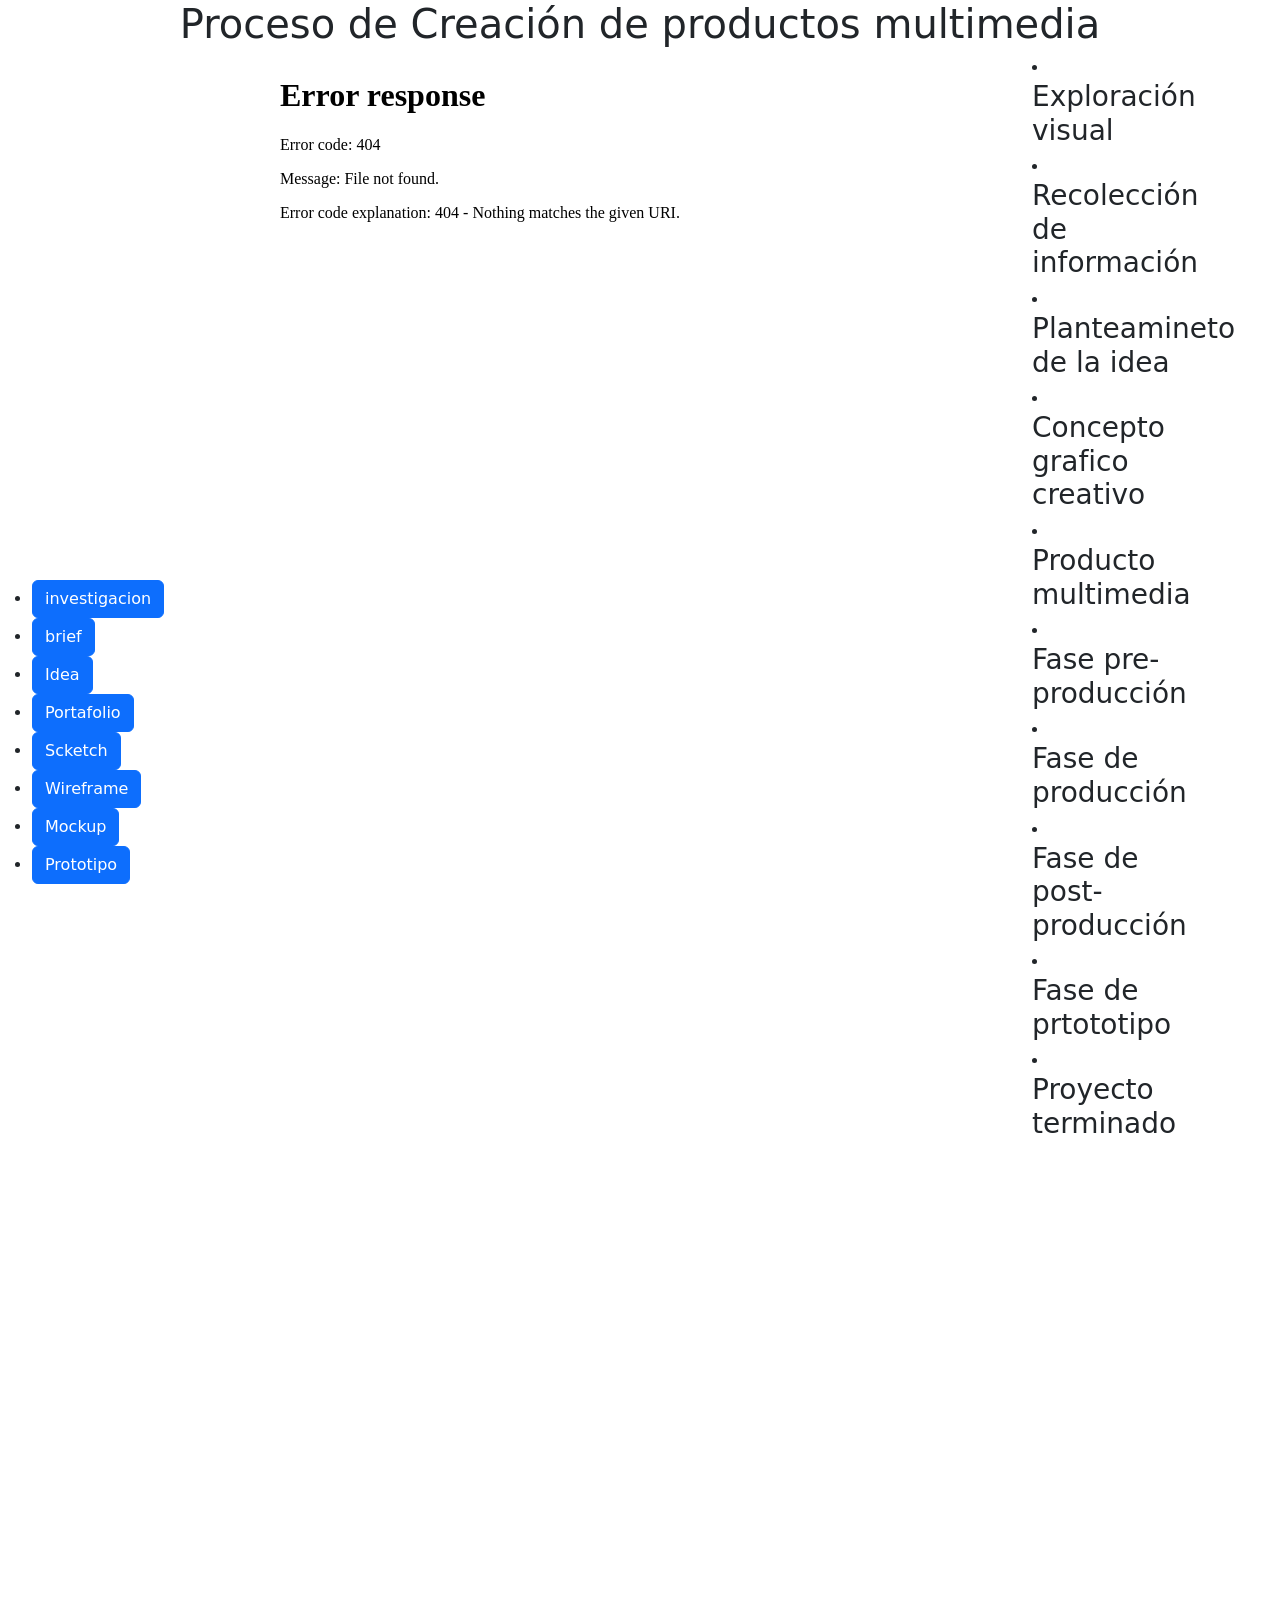
==== index.html @ 9ab6b114 "subir codigo" ====
<!doctype html>
<html lang="es">

<head>
    <meta charset="utf-8">
    <meta name="viewport" content="width=device-width, initial-scale=1">
    <title>Bootstrap demo</title>
    <link href="https://cdn.jsdelivr.net/npm/bootstrap@5.3.8/dist/css/bootstrap.min.css" rel="stylesheet"
        integrity="sha384-sRIl4kxILFvY47J16cr9ZwB07vP4J8+LH7qKQnuqkuIAvNWLzeN8tE5YBujZqJLB" crossorigin="anonymous">
    <link rel="stylesheet" href="style.css">
</head>

<body>
    <div class="container">
        <div class="row">
            <header class="col-12">
                <h1 class="text-center">Proceso de Creación de productos multimedia</h1>
            </header>
        </div>
        <div class="row">
            <nav class="col-2">
                <div class="fixed-bottom">
                    <ul>
                        <li>
                            <a class="btn btn-primary" href="#investigacion" role="button">investigacion</a>
                        </li>
                        <li>
                            <a class="btn btn-primary" href="#brief" role="button">brief</a>
                        </li>
                        <li>
                            <button type="button" class="btn btn-primary">Idea</button>
                        </li>
                        <li>
                            <button type="button" class="btn btn-primary">Portafolio</button>
                        </li>
                        <li>
                            <button type="button" class="btn btn-primary">Scketch</button>
                        </li>
                        <li>
                            <button type="button" class="btn btn-primary">Wireframe</button>
                        </li>
                        <li>
                            <button type="button" class="btn btn-primary">Mockup</button>
                        <li>
                            <button type="button" class="btn btn-primary">Prototipo</button>
                        </li>
                        </li>
                    </ul>
                </div>
            </nav>
            <section class="col-8">
                <iframe src="investigacion/PÁGINAS WEB.pdf" frameborder="0" width="100%" height="100%" id="investigacion"></iframe>
                <iframe src="Brief/Brief Informativo.pdf" frameborder="0" width="100%" height="800px" id="brief"></iframe>
            </section>
            <aside class="col-2">
                <li>
                    <h3>Exploración visual</h3>
                </li>
                <li>
                    <h3>Recolección de información</h3>
                </li>
                <li>
                    <h3>Planteamineto de la idea</h3>
                </li>
                <li>
                    <h3>Concepto grafico creativo</h3>
                </li>
                <li>
                    <h3>Producto multimedia</h3>
                </li>
                <li>
                    <h3>Fase pre-producción</h3>
                </li>
                <li>
                    <h3>Fase de producción</h3>
                </li>
                <li>
                    <h3>Fase de post-producción</h3>
                </li>
                <li>
                    <h3>Fase de prtototipo</h3>
                </li>
                <li>
                    <h3>Proyecto terminado</h3>
                </li>
            </aside>
        </div>
    </div>


    <script src="https://cdn.jsdelivr.net/npm/bootstrap@5.3.8/dist/js/bootstrap.bundle.min.js"
        integrity="sha384-FKyoEForCGlyvwx9Hj09JcYn3nv7wiPVlz7YYwJrWVcXK/BmnVDxM+D2scQbITxI"
        crossorigin="anonymous"></script>
</body>

</html>
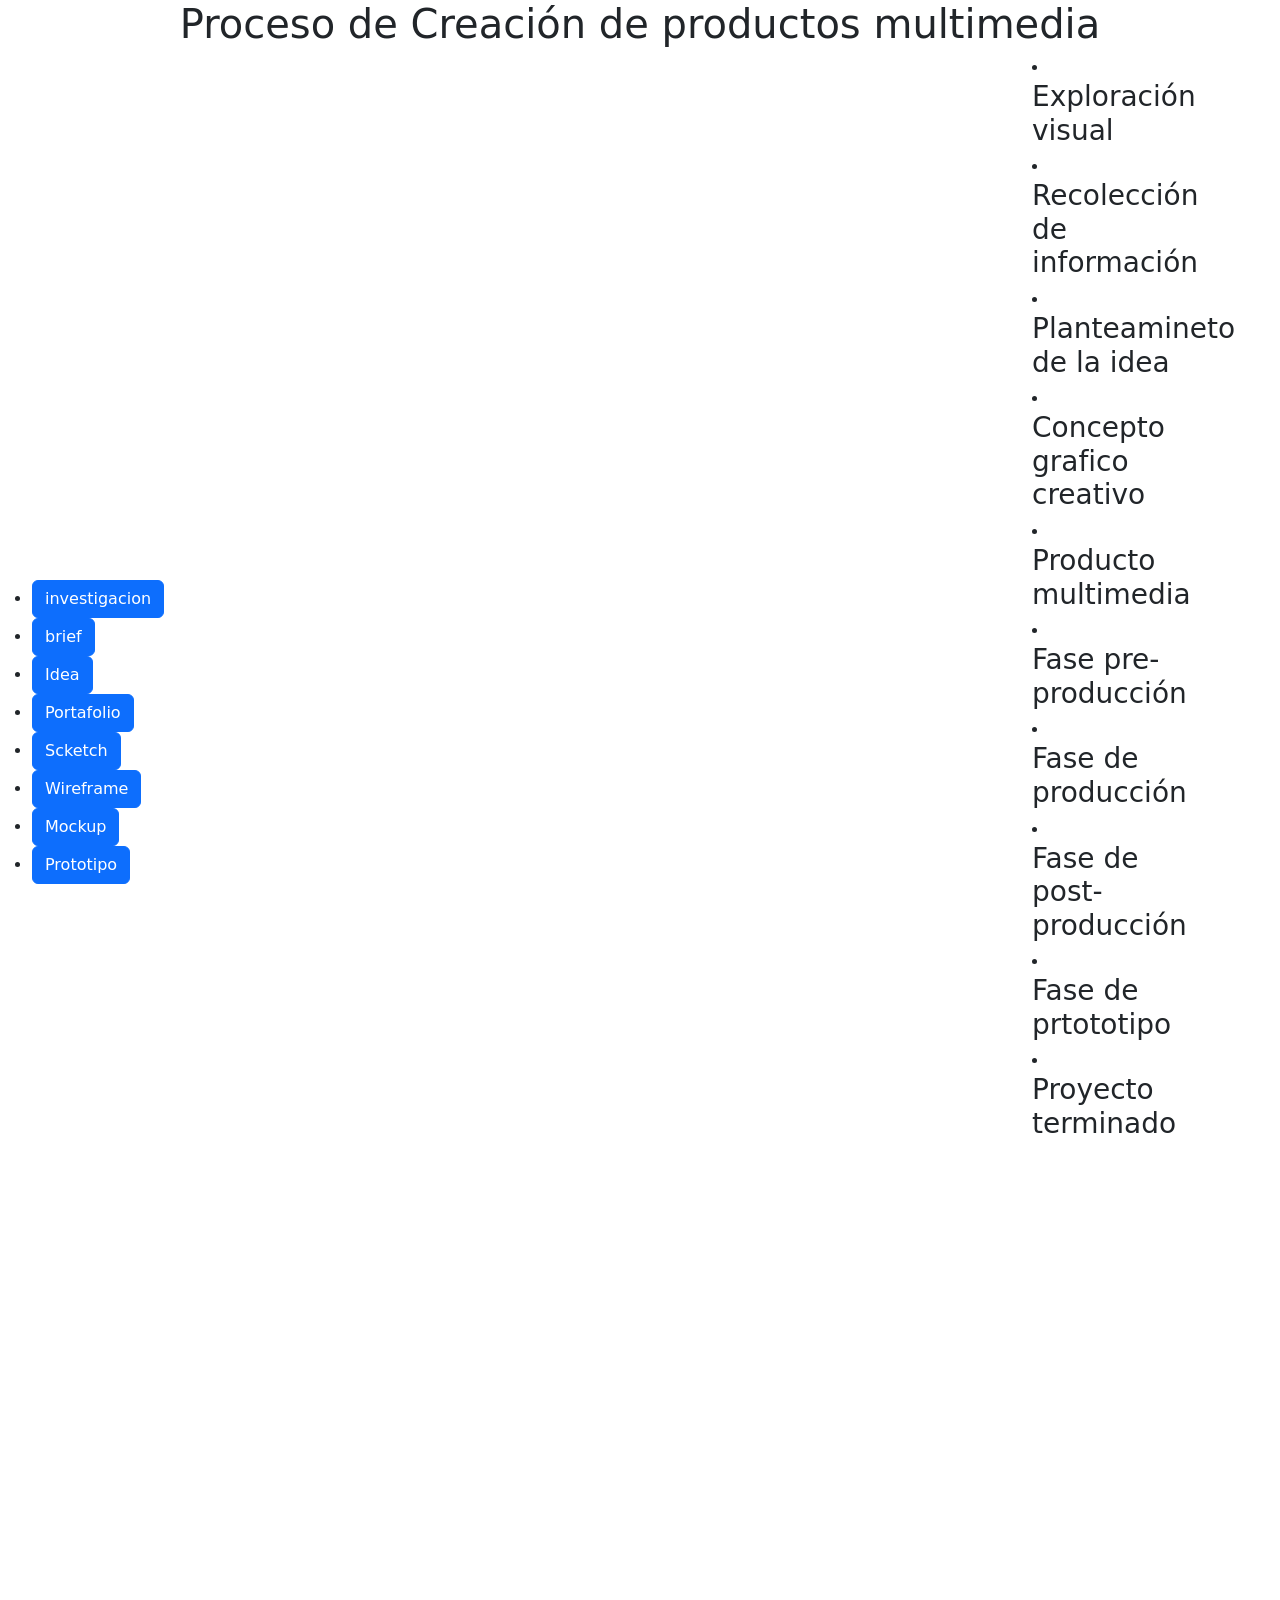
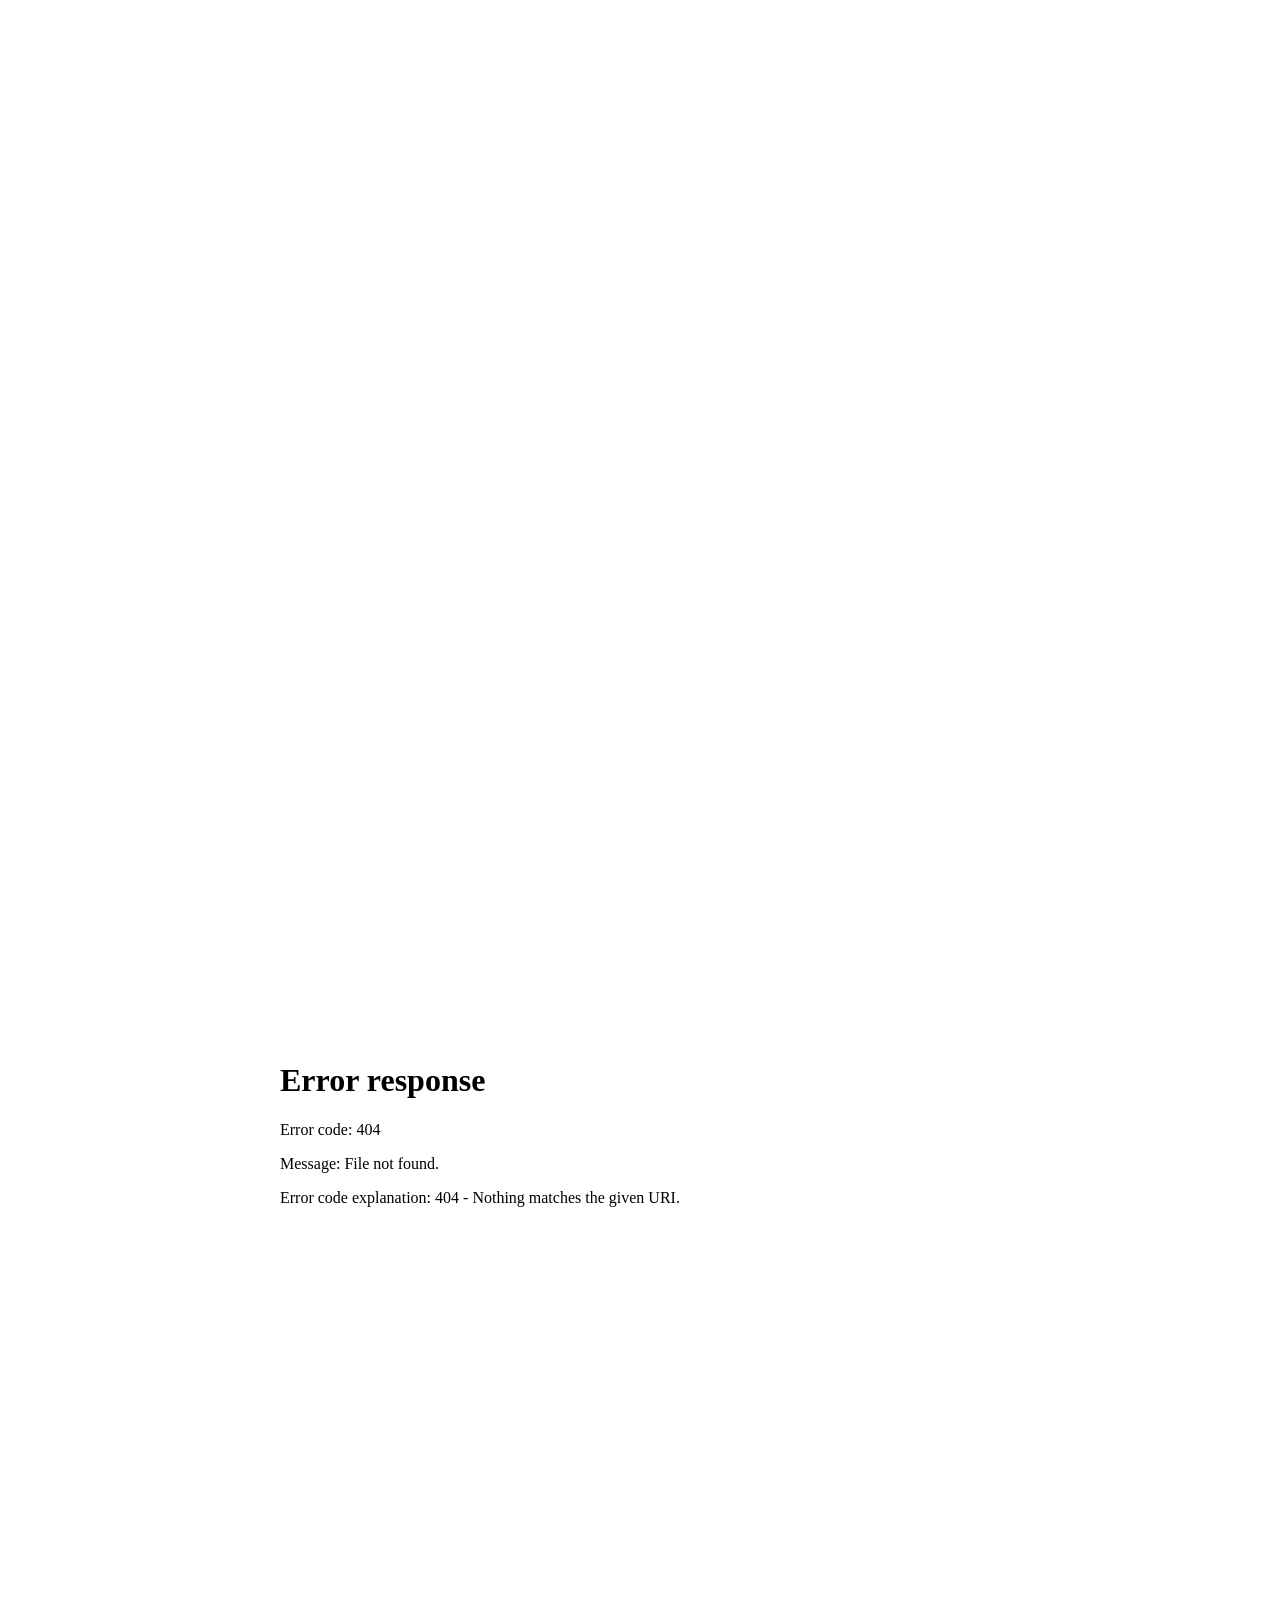
==== commit 015aa060: "actualizacion" ====
--- a/index.html
+++ b/index.html
@@ -49,8 +49,13 @@
                 </div>
             </nav>
             <section class="col-8">
-                <iframe src="investigacion/PÁGINAS WEB.pdf" frameborder="0" width="100%" height="100%" id="investigacion"></iframe>
-                <iframe src="Brief/Brief Informativo.pdf" frameborder="0" width="100%" height="800px" id="brief"></iframe>
+                <iframe src="Brief/PÁGINAS WEB.pdf" frameborder="0" width="100%" height="100%"
+                    id="investigacion"></iframe>
+                <iframe src="Brief/Brief Informativo.pdf" frameborder="0" width="100%" height="800px"
+                    id="brief"></iframe>
+                <iframe src="Brief/sketch.pdf" frameborder="0" width="100%" height="800px"
+                    id="Scketch"></iframe>
+
             </section>
             <aside class="col-2">
                 <li>
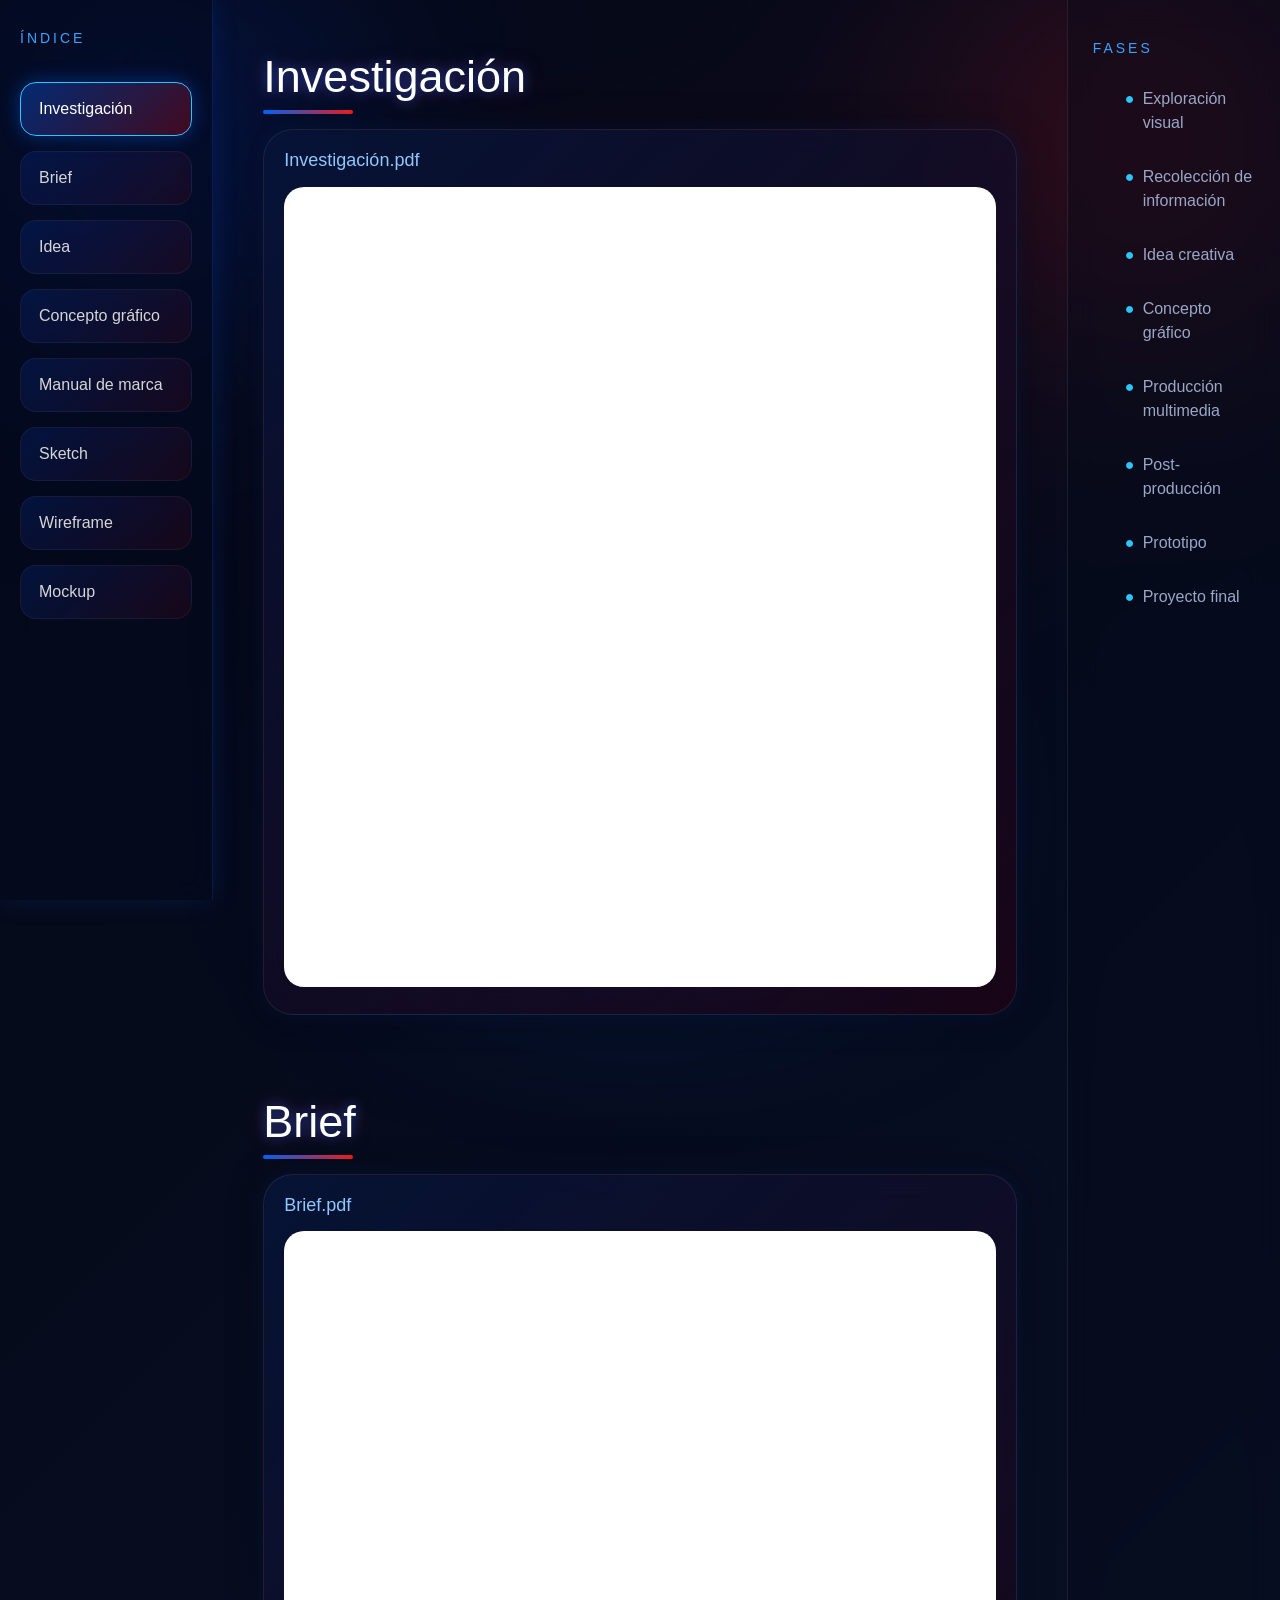
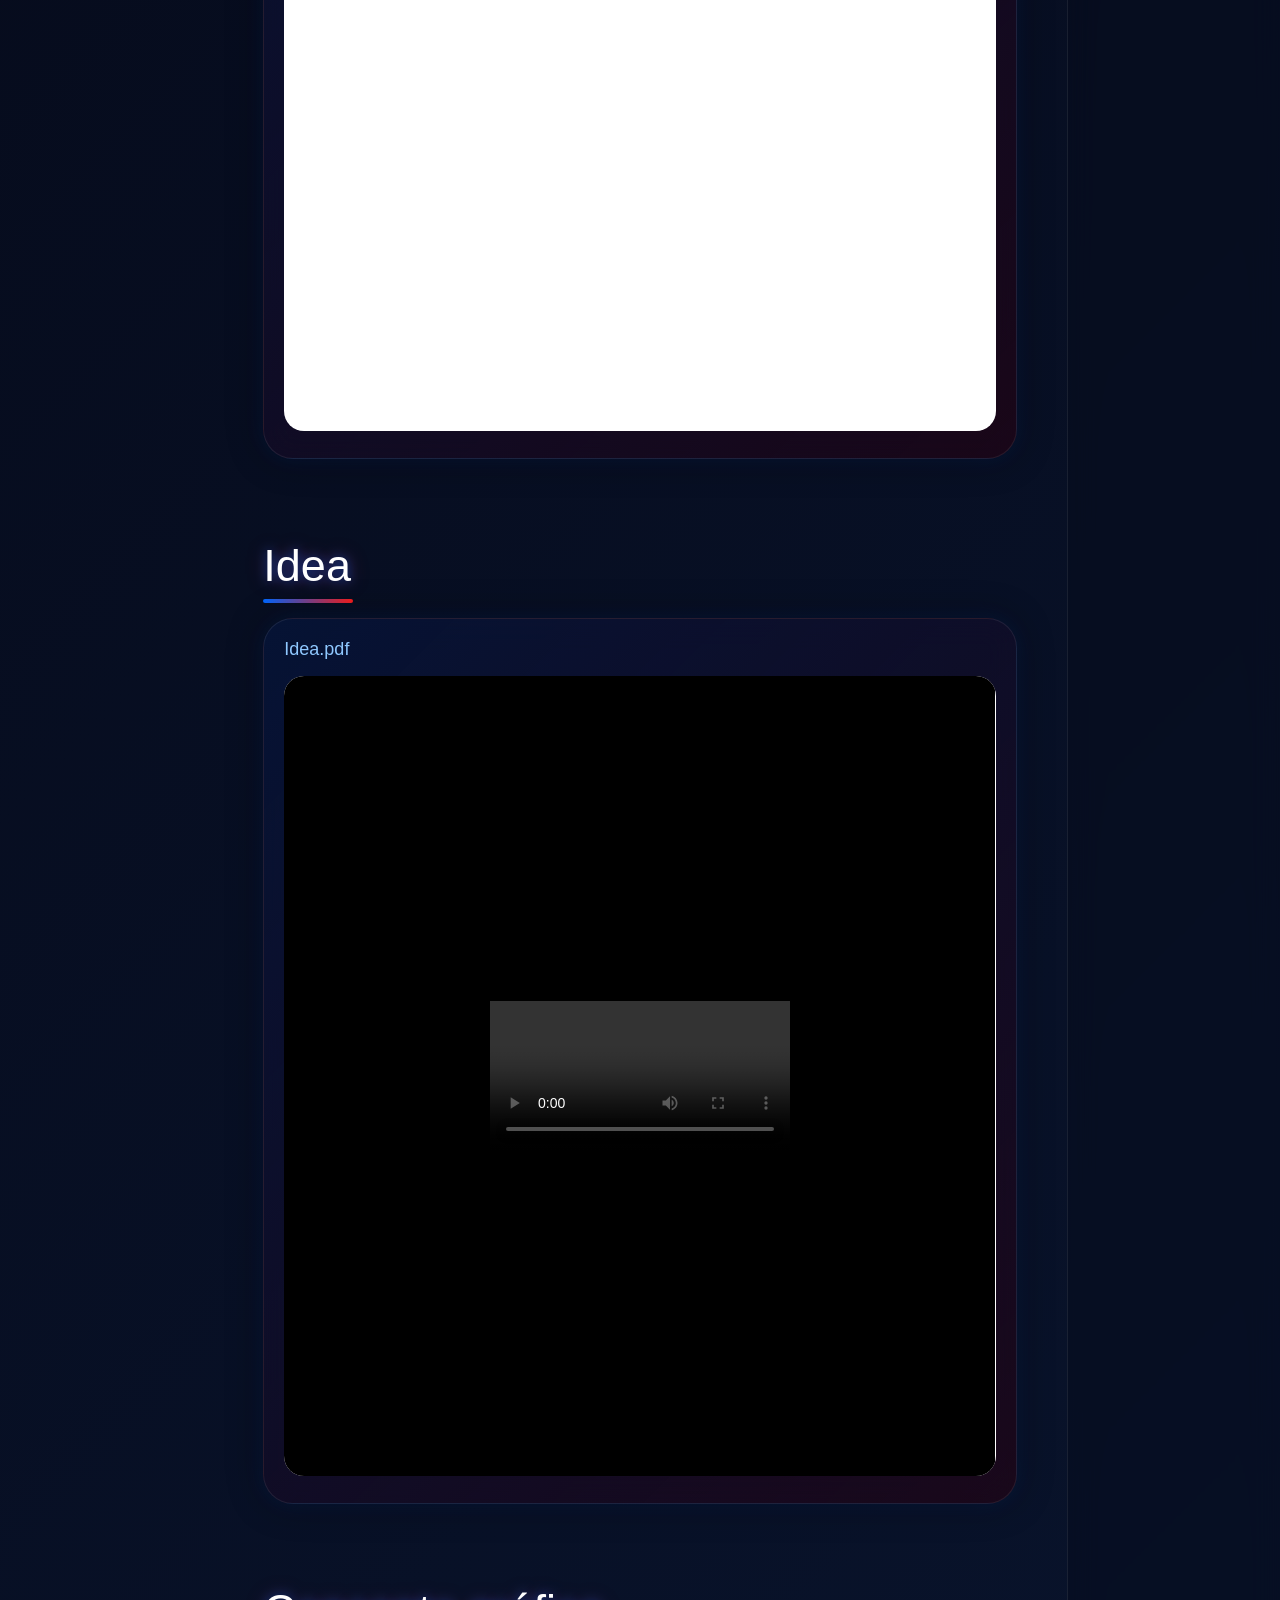
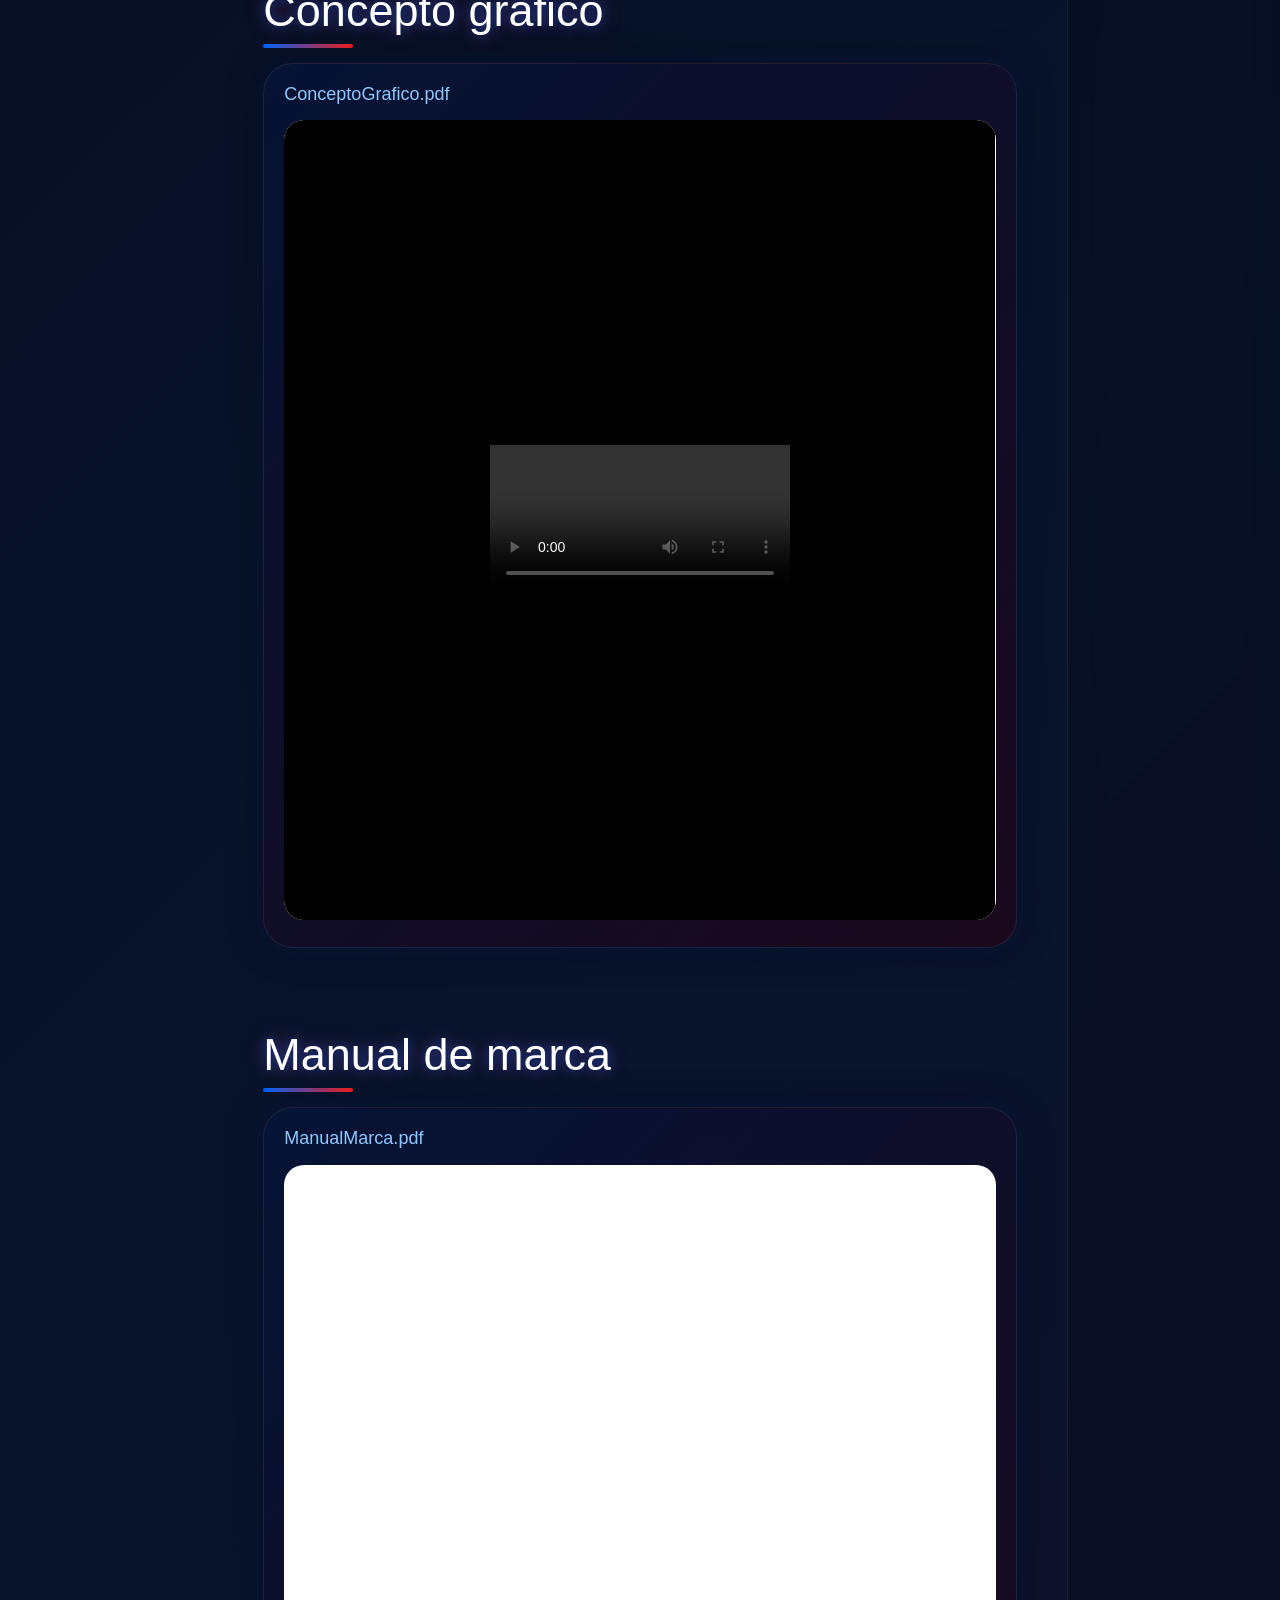
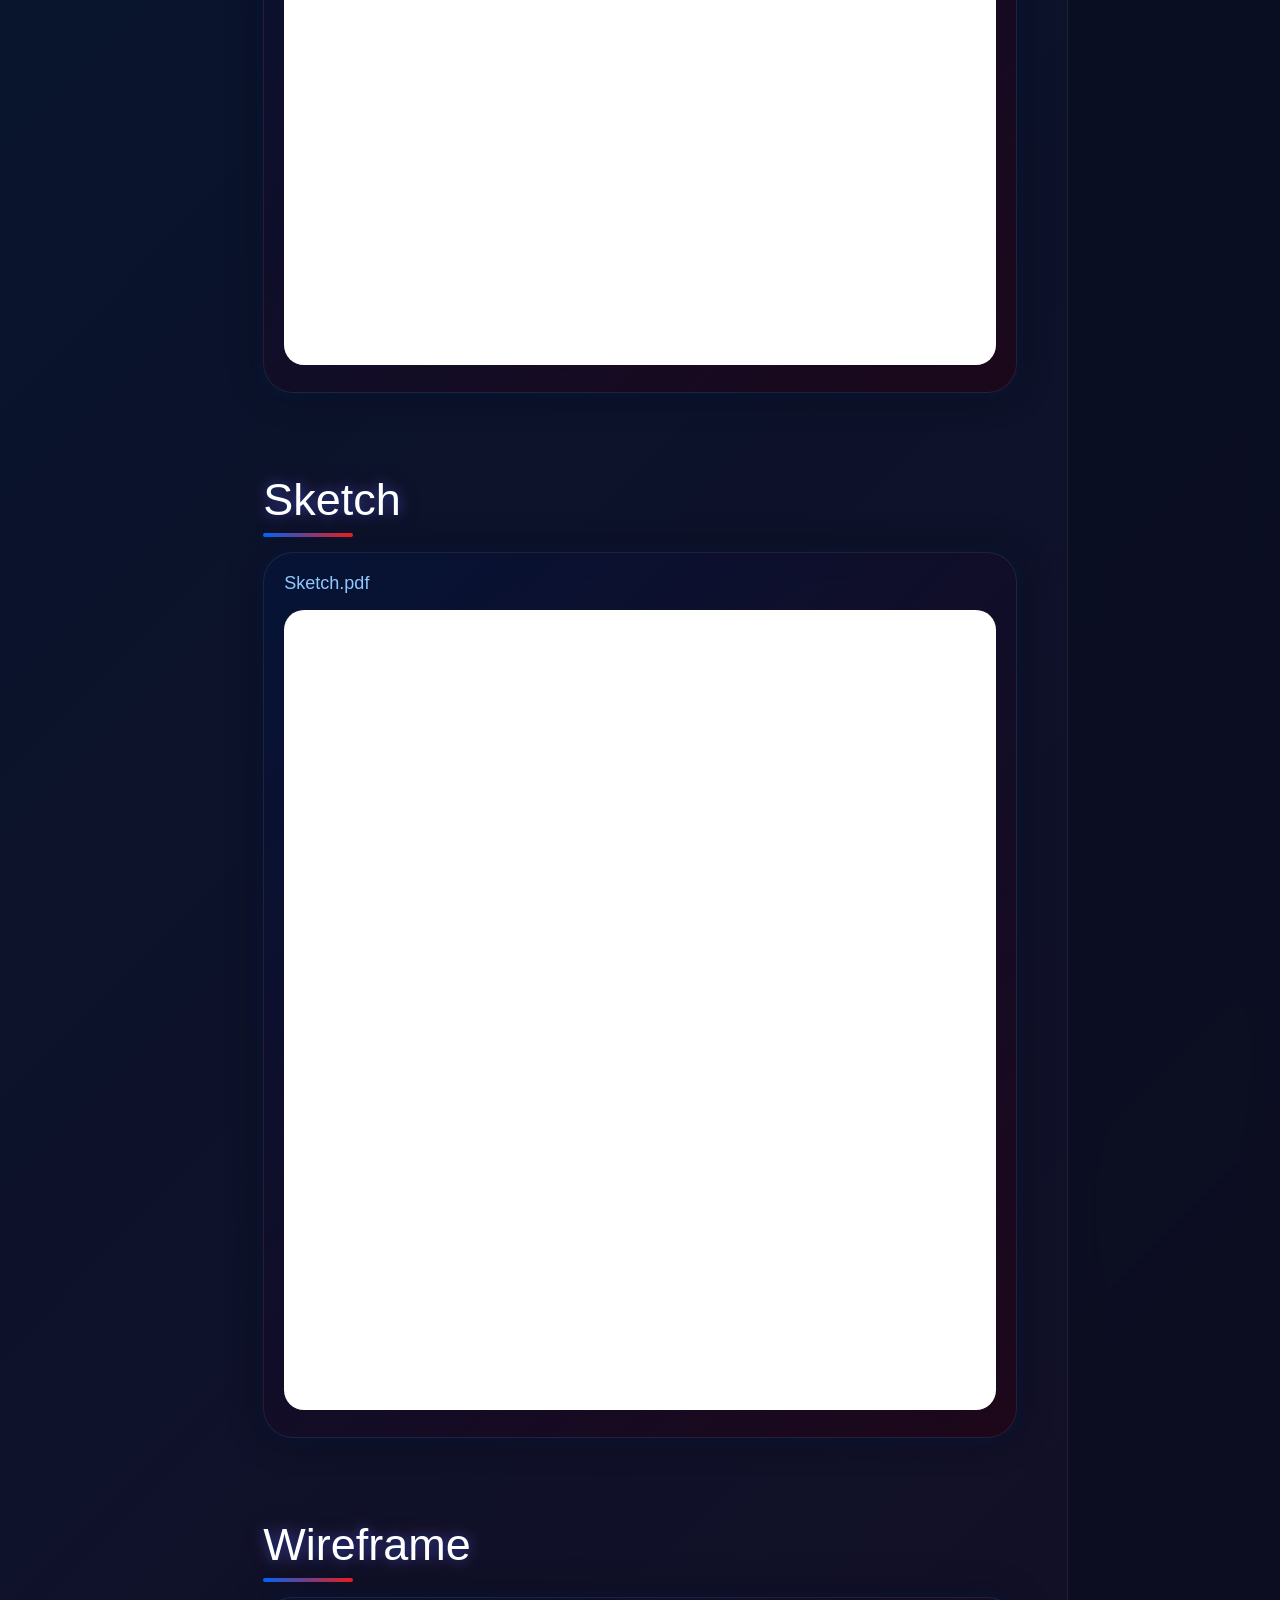
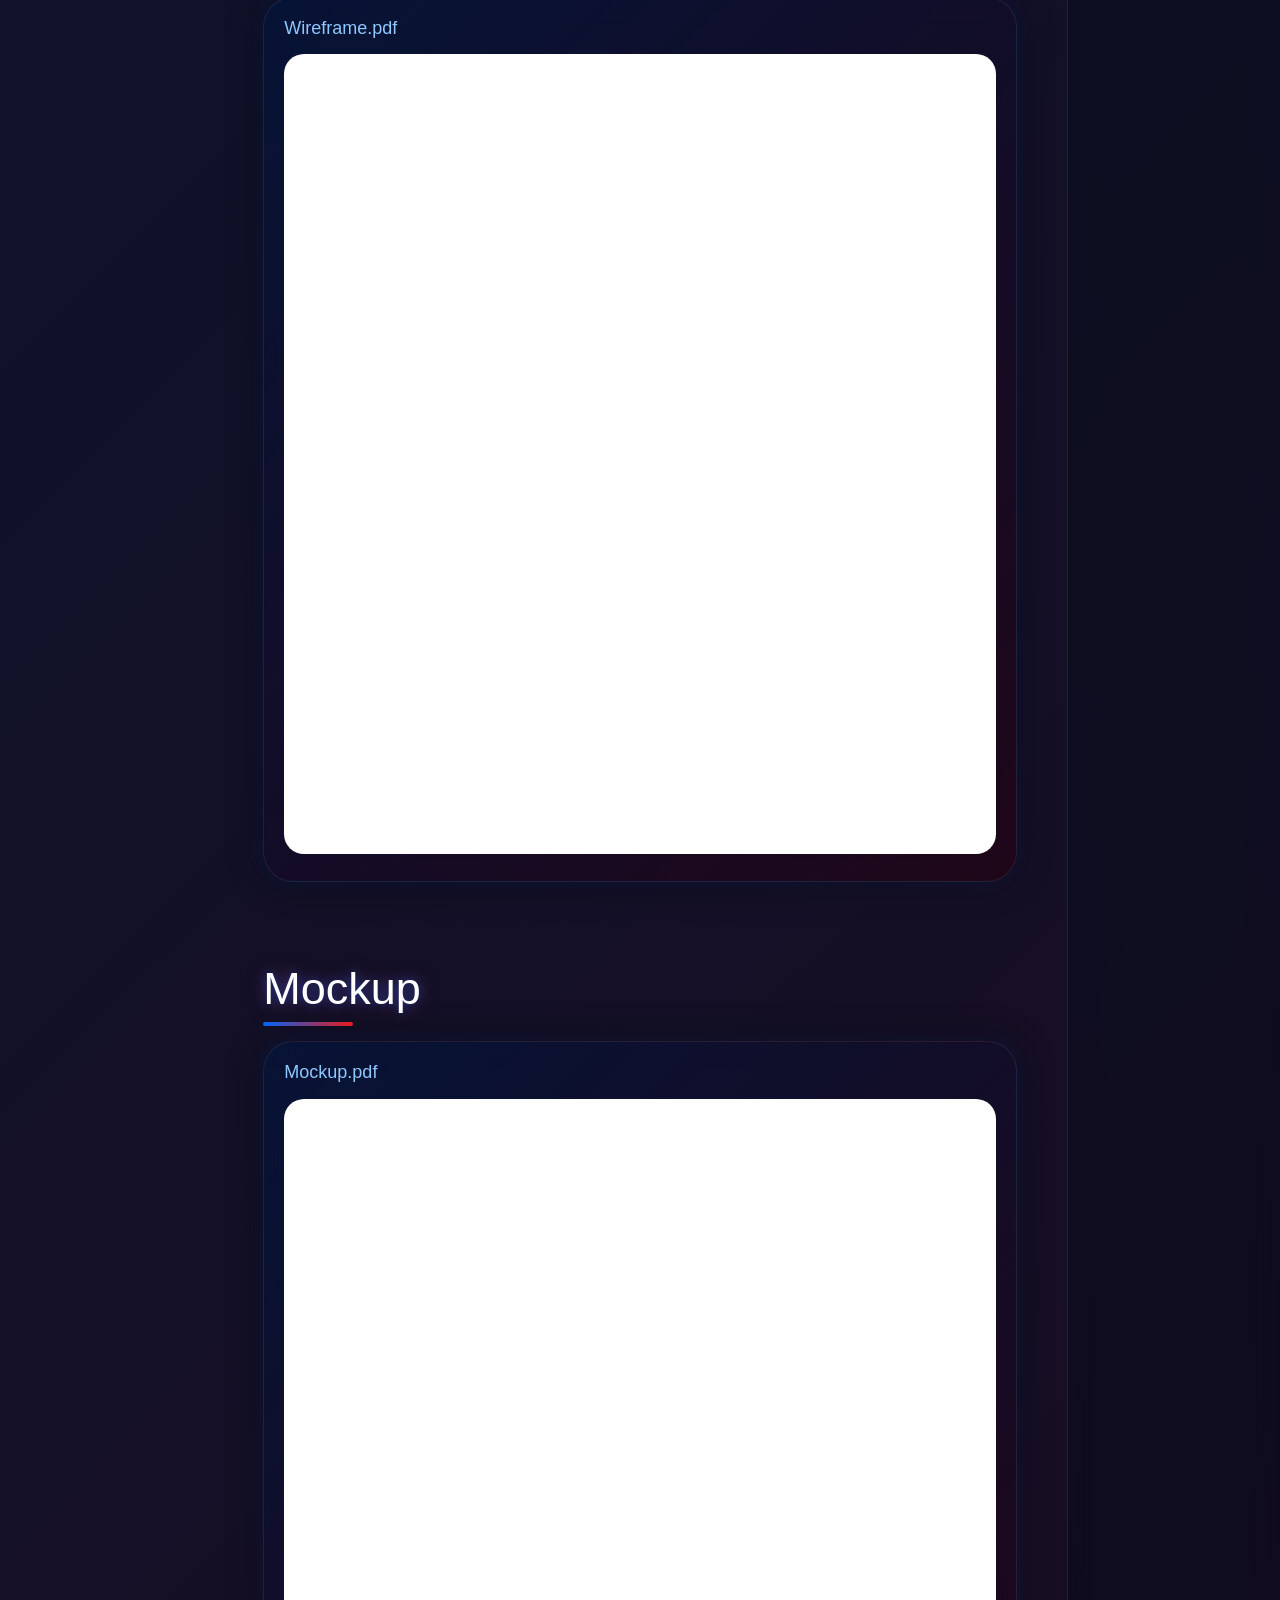
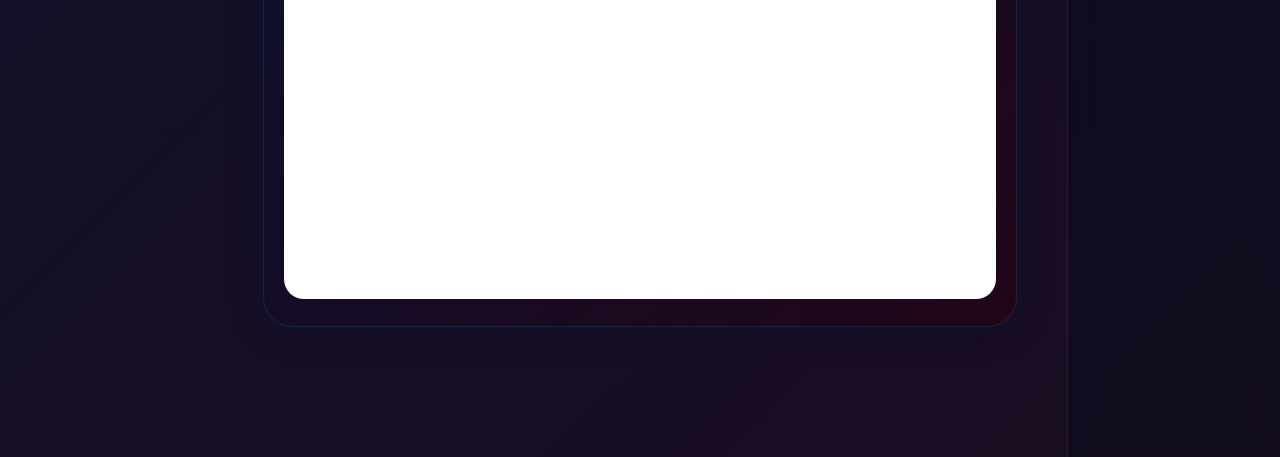
==== commit 89648b7d: "nuevo" ====
--- a/index.html
+++ b/index.html
@@ -1,101 +1,228 @@
-<!doctype html>
+<!DOCTYPE html>
 <html lang="es">
 
 <head>
-    <meta charset="utf-8">
-    <meta name="viewport" content="width=device-width, initial-scale=1">
-    <title>Bootstrap demo</title>
-    <link href="https://cdn.jsdelivr.net/npm/bootstrap@5.3.8/dist/css/bootstrap.min.css" rel="stylesheet"
-        integrity="sha384-sRIl4kxILFvY47J16cr9ZwB07vP4J8+LH7qKQnuqkuIAvNWLzeN8tE5YBujZqJLB" crossorigin="anonymous">
-    <link rel="stylesheet" href="style.css">
+    <meta charset="UTF-8">
+    <meta name="viewport" content="width=device-width, initial-scale=1.0">
+
+    <title>Alexart | Productora Multimedia</title>
+
+    <!-- Bootstrap -->
+    <link href="https://cdn.jsdelivr.net/npm/bootstrap@5.3.3/dist/css/bootstrap.min.css" rel="stylesheet">
+
+    <!-- CSS -->
+    <link rel="stylesheet" href="styles.css">
 </head>
 
 <body>
-    <div class="container">
-        <div class="row">
-            <header class="col-12">
-                <h1 class="text-center">Proceso de Creación de productos multimedia</h1>
-            </header>
+
+    <!-- FONDO -->
+    <div class="bg-effect"></div>
+
+    <div class="container-fluid">
+
+        <div class="row main-layout">
+
+            <!-- COLUMNA IZQUIERDA -->
+            <aside class="col-lg-2 col-md-3 sidebar-left">
+
+                <!-- MENÚ -->
+                <div class="menu">
+
+                    <h5 class="menu-title">ÍNDICE</h5>
+
+                    <a href="#investigacion" class="menu-btn active">
+                        Investigación
+                    </a>
+
+                    <a href="#brief" class="menu-btn">
+                        Brief
+                    </a>
+
+                    <a href="#idea" class="menu-btn">
+                        Idea
+                    </a>
+
+                    <a href="#concepto" class="menu-btn">
+                        Concepto gráfico
+                    </a>
+
+                    <a href="#manual" class="menu-btn">
+                        Manual de marca
+                    </a>
+
+                    <a href="#sketch" class="menu-btn">
+                        Sketch
+                    </a>
+
+                    <a href="#wireframe" class="menu-btn">
+                        Wireframe
+                    </a>
+
+                    <a href="#mockup" class="menu-btn">
+                        Mockup
+                    </a>
+
+                </div>
+
+            </aside>
+
+            <!-- COLUMNA CENTRAL -->
+            <main class="col-lg-8 col-md-6 content">
+
+                <!-- INVESTIGACIÓN -->
+                <section id="investigacion" class="pdf-section">
+
+                    <h2>Investigación</h2>
+
+                    <div class="pdf-card">
+
+                        <h4>Investigación.pdf</h4>
+
+                        <iframe src="PÁGINAS WEB.pdf"></iframe>
+
+                    </div>
+
+                </section>
+
+                <!-- BRIEF -->
+                <section id="brief" class="pdf-section">
+
+                    <h2>Brief</h2>
+
+                    <div class="pdf-card">
+
+                        <h4>Brief.pdf</h4>
+
+                        <iframe src="Brief Informativo.pdf"></iframe>
+
+                    </div>
+
+                </section>
+
+                <!-- IDEA -->
+                <section id="idea" class="pdf-section">
+
+                    <h2>Idea</h2>
+
+                    <div class="pdf-card">
+
+                        <h4>Idea.pdf</h4>
+
+                        <iframe src="WhatsApp Audio 2026-05-26 at 6.38.31 AM.mp4"></iframe>
+
+                    </div>
+
+                </section>
+
+                <!-- CONCEPTO -->
+                <section id="concepto" class="pdf-section">
+
+                    <h2>Concepto gráfico</h2>
+
+                    <div class="pdf-card">
+
+                        <h4>ConceptoGrafico.pdf</h4>
+
+                        <iframe src="WhatsApp Video 2026-05-26 at 6.38.14 AM.mp4"></iframe>
+
+                    </div>
+
+                </section>
+
+                <!-- MANUAL -->
+                <section id="manual" class="pdf-section">
+
+                    <h2>Manual de marca</h2>
+
+                    <div class="pdf-card">
+
+                        <h4>ManualMarca.pdf</h4>
+
+                        <iframe src="manual de marca editado (1).pdf"></iframe>
+
+                    </div>
+
+                </section>
+
+                <!-- SKETCH -->
+                <section id="sketch" class="pdf-section">
+
+                    <h2>Sketch</h2>
+
+                    <div class="pdf-card">
+
+                        <h4>Sketch.pdf</h4>
+
+                        <iframe src="sketch.pdf"></iframe>
+
+                    </div>
+
+                </section>
+
+                <!-- WIREFRAME -->
+                <section id="wireframe" class="pdf-section">
+
+                    <h2>Wireframe</h2>
+
+                    <div class="pdf-card">
+
+                        <h4>Wireframe.pdf</h4>
+
+                        <iframe src="Wireframe (1).pdf"></iframe>
+
+                    </div>
+
+                </section>
+
+                <!-- MOCKUP -->
+                <section id="mockup" class="pdf-section">
+
+                    <h2>Mockup</h2>
+
+                    <div class="pdf-card">
+
+                        <h4>Mockup.pdf</h4>
+
+                        <iframe src="Mockups (2) (1).pdf"></iframe>
+
+                    </div>
+
+                </section>
+
+            </main>
+
+            <!-- COLUMNA DERECHA -->
+            <aside class="col-lg-2 col-md-3 sidebar-right">
+
+                <h5 class="menu-title">FASES</h5>
+
+                <ul class="concept-list">
+
+                    <li>Exploración visual</li>
+
+                    <li>Recolección de información</li>
+
+                    <li>Idea creativa</li>
+
+                    <li>Concepto gráfico</li>
+
+                    <li>Producción multimedia</li>
+
+                    <li>Post-producción</li>
+
+                    <li>Prototipo</li>
+
+                    <li>Proyecto final</li>
+
+                </ul>
+
+            </aside>
+
         </div>
-        <div class="row">
-            <nav class="col-2">
-                <div class="fixed-bottom">
-                    <ul>
-                        <li>
-                            <a class="btn btn-primary" href="#investigacion" role="button">investigacion</a>
-                        </li>
-                        <li>
-                            <a class="btn btn-primary" href="#brief" role="button">brief</a>
-                        </li>
-                        <li>
-                            <button type="button" class="btn btn-primary">Idea</button>
-                        </li>
-                        <li>
-                            <button type="button" class="btn btn-primary">Portafolio</button>
-                        </li>
-                        <li>
-                            <button type="button" class="btn btn-primary">Scketch</button>
-                        </li>
-                        <li>
-                            <button type="button" class="btn btn-primary">Wireframe</button>
-                        </li>
-                        <li>
-                            <button type="button" class="btn btn-primary">Mockup</button>
-                        <li>
-                            <button type="button" class="btn btn-primary">Prototipo</button>
-                        </li>
-                        </li>
-                    </ul>
-                </div>
-            </nav>
-            <section class="col-8">
-                <iframe src="Brief/PÁGINAS WEB.pdf" frameborder="0" width="100%" height="100%"
-                    id="investigacion"></iframe>
-                <iframe src="Brief/Brief Informativo.pdf" frameborder="0" width="100%" height="800px"
-                    id="brief"></iframe>
-                <iframe src="Brief/sketch.pdf" frameborder="0" width="100%" height="800px"
-                    id="Scketch"></iframe>
-
-            </section>
-            <aside class="col-2">
-                <li>
-                    <h3>Exploración visual</h3>
-                </li>
-                <li>
-                    <h3>Recolección de información</h3>
-                </li>
-                <li>
-                    <h3>Planteamineto de la idea</h3>
-                </li>
-                <li>
-                    <h3>Concepto grafico creativo</h3>
-                </li>
-                <li>
-                    <h3>Producto multimedia</h3>
-                </li>
-                <li>
-                    <h3>Fase pre-producción</h3>
-                </li>
-                <li>
-                    <h3>Fase de producción</h3>
-                </li>
-                <li>
-                    <h3>Fase de post-producción</h3>
-                </li>
-                <li>
-                    <h3>Fase de prtototipo</h3>
-                </li>
-                <li>
-                    <h3>Proyecto terminado</h3>
-                </li>
-            </aside>
-        </div>
+
     </div>
 
-
-    <script src="https://cdn.jsdelivr.net/npm/bootstrap@5.3.8/dist/js/bootstrap.bundle.min.js"
-        integrity="sha384-FKyoEForCGlyvwx9Hj09JcYn3nv7wiPVlz7YYwJrWVcXK/BmnVDxM+D2scQbITxI"
-        crossorigin="anonymous"></script>
 </body>
 
 </html>
--- a/styles.css
+++ b/styles.css
@@ -0,0 +1,465 @@
+/* =========================
+   ESTILOS GENERALES
+========================= */
+
+*{
+    margin:0;
+    padding:0;
+    box-sizing:border-box;
+}
+
+html{
+    scroll-behavior:smooth;
+}
+
+body{
+    font-family:Arial, Helvetica, sans-serif;
+
+    background:
+    linear-gradient(
+    135deg,
+    #050816,
+    #09142d,
+    #1a0d22
+    );
+
+    color:white;
+
+    overflow-x:hidden;
+}
+
+/* =========================
+   FONDO ARTÍSTICO
+========================= */
+
+.bg-effect{
+    position:fixed;
+    width:100%;
+    height:100%;
+
+    background:
+    radial-gradient(circle at top left,#0048ff 0%,transparent 30%),
+    radial-gradient(circle at top right,#ff1b1b 0%,transparent 30%),
+    radial-gradient(circle at bottom center,#0066ff 0%,transparent 30%),
+    radial-gradient(circle at center,#9b0000 0%,transparent 35%);
+
+    filter:blur(130px);
+
+    opacity:0.45;
+
+    z-index:-1;
+
+    animation:bgMove 12s ease-in-out infinite alternate;
+}
+
+@keyframes bgMove{
+
+    0%{
+        transform:scale(1) translateY(0px);
+    }
+
+    100%{
+        transform:scale(1.1) translateY(-20px);
+    }
+}
+
+/* =========================
+   LAYOUT
+========================= */
+
+.main-layout{
+    min-height:100vh;
+}
+
+/* =========================
+   SIDEBAR IZQUIERDO
+========================= */
+
+.sidebar-left{
+
+    border-right:1px solid rgba(0,102,255,0.2);
+
+    padding:30px 20px;
+
+    position:sticky;
+
+    top:0;
+
+    height:100vh;
+
+    background:rgba(4,10,30,0.55);
+
+    backdrop-filter:blur(15px);
+
+    box-shadow:
+    0 0 25px rgba(0,102,255,0.15);
+}
+
+/* LOGO */
+
+.logo-container{
+    text-align:center;
+    margin-bottom:40px;
+}
+
+.logo{
+    width:100%;
+    max-width:180px;
+    transition:0.5s;
+    filter:drop-shadow(0 0 15px rgba(0,102,255,0.5));
+}
+
+.logo:hover{
+    transform:scale(1.08) rotate(-2deg);
+}
+
+/* MENU */
+
+.menu{
+    display:flex;
+    flex-direction:column;
+    gap:15px;
+}
+
+.menu-title{
+
+    color:#3da0ff;
+
+    letter-spacing:3px;
+
+    margin-bottom:20px;
+
+    font-size:14px;
+}
+
+/* BOTONES */
+
+.menu-btn{
+
+    text-decoration:none;
+
+    color:#d6d6d6;
+
+    padding:14px 18px;
+
+    border-radius:16px;
+
+    transition:0.4s;
+
+    border:1px solid rgba(255,255,255,0.05);
+
+    background:
+    linear-gradient(
+    135deg,
+    rgba(0,80,255,0.15),
+    rgba(255,0,0,0.08)
+    );
+
+    font-weight:500;
+
+    position:relative;
+
+    overflow:hidden;
+}
+
+/* EFECTO BRILLO */
+
+.menu-btn::before{
+
+    content:"";
+
+    position:absolute;
+
+    top:0;
+
+    left:-120%;
+
+    width:100%;
+
+    height:100%;
+
+    background:
+    linear-gradient(
+    90deg,
+    transparent,
+    rgba(255,255,255,0.2),
+    transparent
+    );
+
+    transition:0.7s;
+}
+
+.menu-btn:hover::before{
+    left:120%;
+}
+
+/* HOVER */
+
+.menu-btn:hover{
+
+    color:white;
+
+    transform:translateX(10px) scale(1.03);
+
+    border:1px solid #2AC6FF;
+
+    background:
+    linear-gradient(
+    135deg,
+    rgba(0,102,255,0.35),
+    rgba(255,0,0,0.25)
+    );
+
+    box-shadow:
+    0 0 20px rgba(0,102,255,0.4),
+    0 0 25px rgba(255,0,0,0.25);
+}
+
+.active{
+
+    border:1px solid #2AC6FF;
+
+    background:
+    linear-gradient(
+    135deg,
+    rgba(0,102,255,0.35),
+    rgba(255,0,0,0.25)
+    );
+
+    color:white;
+
+    box-shadow:
+    0 0 20px rgba(0,102,255,0.4);
+}
+
+/* =========================
+   CONTENIDO CENTRAL
+========================= */
+
+.content{
+    padding:50px;
+}
+
+/* SECCIONES */
+
+.pdf-section{
+    margin-bottom:80px;
+}
+
+.pdf-section h2{
+
+    font-size:45px;
+
+    margin-bottom:25px;
+
+    color:white;
+
+    position:relative;
+
+    text-shadow:
+    0 0 12px rgba(0,102,255,0.6),
+    0 0 20px rgba(255,0,0,0.35);
+}
+
+.pdf-section h2::after{
+
+    content:"";
+
+    width:90px;
+
+    height:4px;
+
+    background:
+    linear-gradient(
+    90deg,
+    #0066ff,
+    #ff1e1e
+    );
+
+    position:absolute;
+
+    left:0;
+
+    bottom:-10px;
+
+    border-radius:20px;
+}
+
+/* TARJETA PDF */
+
+.pdf-card{
+
+    background:
+    linear-gradient(
+    135deg,
+    rgba(6,20,55,0.9),
+    rgba(40,0,15,0.55)
+    );
+
+    border-radius:30px;
+
+    padding:20px;
+
+    border:1px solid rgba(255,255,255,0.08);
+
+    backdrop-filter:blur(15px);
+
+    box-shadow:
+    0 0 35px rgba(0,0,0,0.45),
+    0 0 20px rgba(0,102,255,0.15);
+}
+
+.pdf-card h4{
+
+    margin-bottom:15px;
+
+    color:#8fc8ff;
+
+    font-size:18px;
+}
+
+/* PDF */
+
+iframe{
+
+    width:100%;
+
+    height:800px;
+
+    border:none;
+
+    border-radius:20px;
+
+    background:white;
+}
+
+/* =========================
+   SIDEBAR DERECHO
+========================= */
+
+.sidebar-right{
+
+    border-left:1px solid rgba(255,255,255,0.08);
+
+    padding:40px 25px;
+
+    background:rgba(5,10,25,0.4);
+
+    backdrop-filter:blur(15px);
+}
+
+.concept-list{
+
+    list-style:none;
+
+    display:flex;
+
+    flex-direction:column;
+
+    gap:30px;
+
+    margin-top:30px;
+}
+
+.concept-list li{
+
+    color:#9aa7c7;
+
+    transition:0.4s;
+
+    position:relative;
+
+    padding-left:18px;
+}
+
+.concept-list li::before{
+
+    content:"●";
+
+    position:absolute;
+
+    left:0;
+
+    color:#2AC6FF;
+}
+
+.concept-list li:hover{
+
+    color:white;
+
+    transform:translateX(10px);
+
+    text-shadow:
+    0 0 10px rgba(0,102,255,0.6),
+    0 0 15px rgba(255,0,0,0.35);
+}
+
+/* =========================
+   RESPONSIVE TABLET
+========================= */
+
+@media(max-width:992px){
+
+    .sidebar-left{
+
+        height:auto;
+
+        position:relative;
+    }
+
+    .content{
+        padding:30px;
+    }
+
+    iframe{
+        height:600px;
+    }
+
+    .pdf-section h2{
+        font-size:35px;
+    }
+}
+
+/* =========================
+   RESPONSIVE CELULAR
+========================= */
+
+@media(max-width:768px){
+
+    .sidebar-left,
+    .sidebar-right{
+        border:none;
+    }
+
+    .menu{
+
+        flex-direction:row;
+
+        overflow-x:auto;
+
+        padding-bottom:10px;
+    }
+
+    .menu-btn{
+
+        white-space:nowrap;
+
+        min-width:max-content;
+    }
+
+    .content{
+        padding:20px;
+    }
+
+    iframe{
+        height:500px;
+    }
+
+    .pdf-section h2{
+        font-size:28px;
+    }
+
+    .logo{
+        max-width:130px;
+    }
+}
